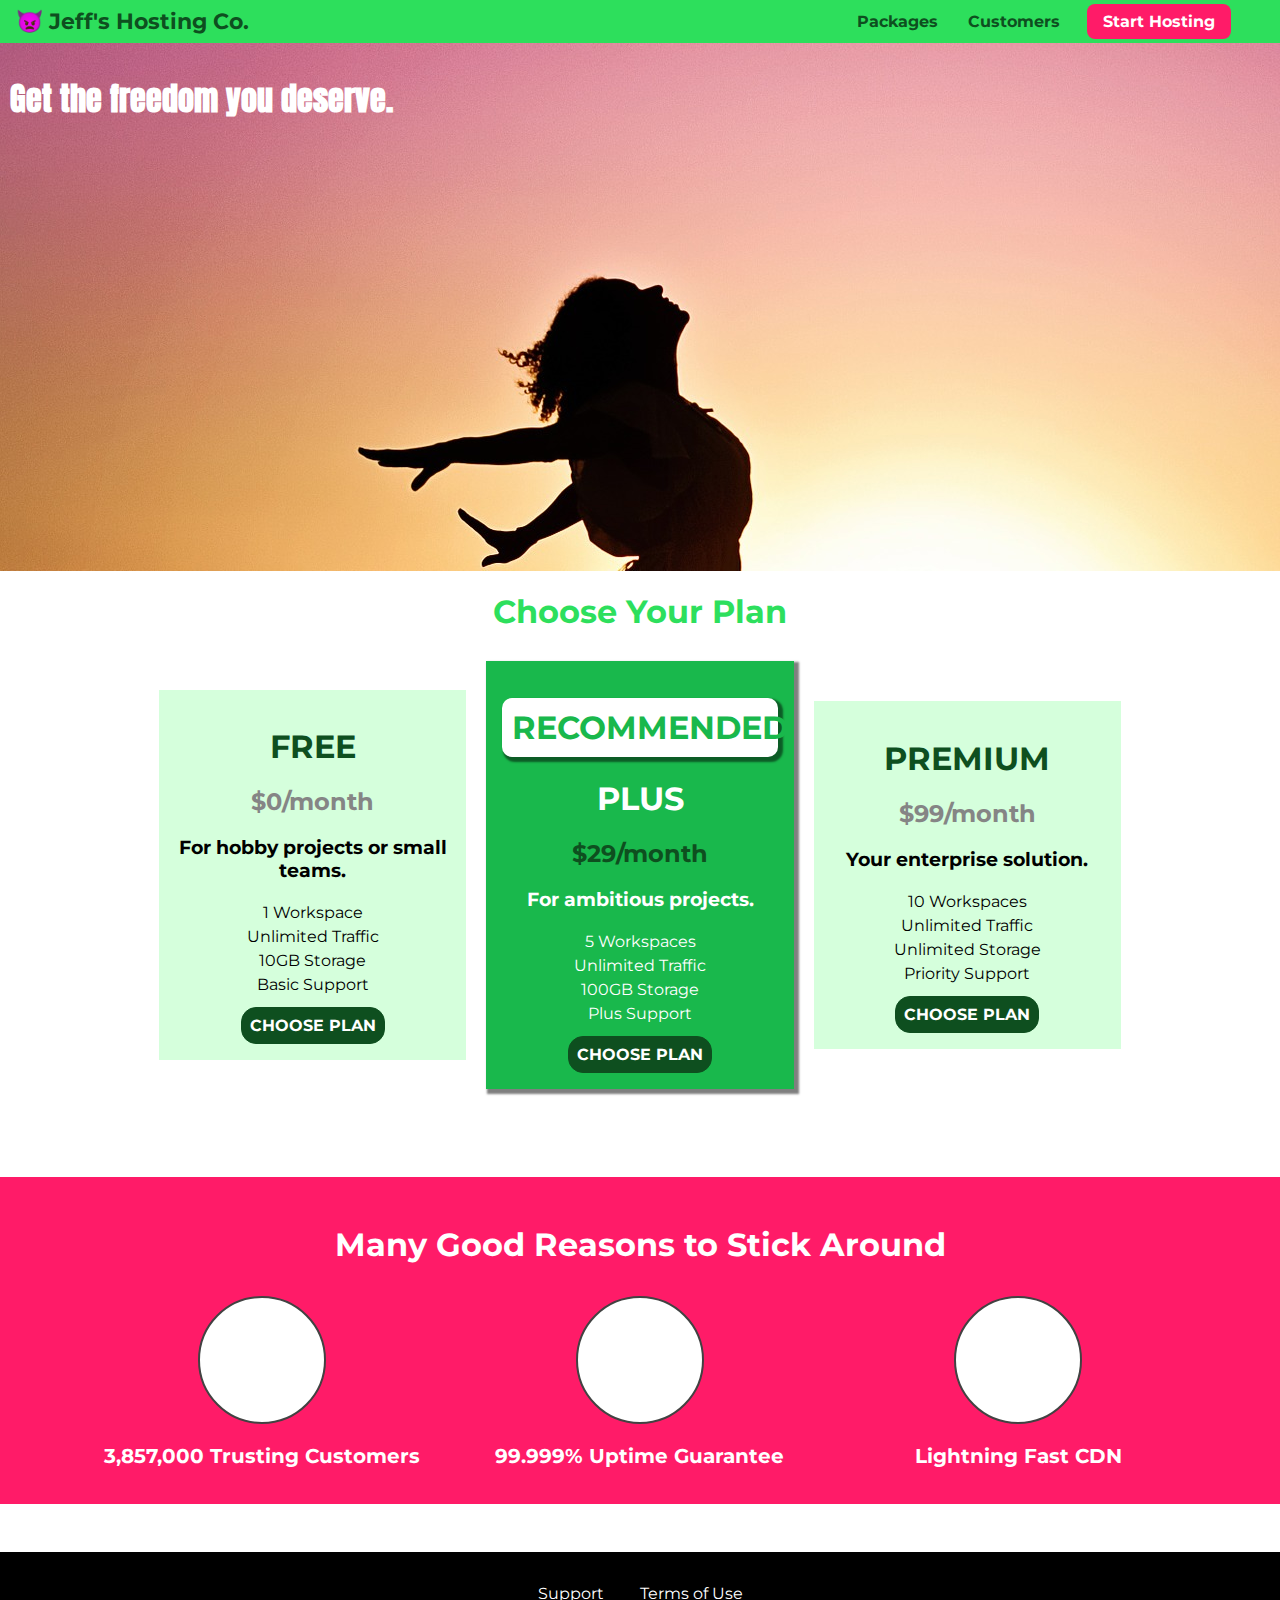
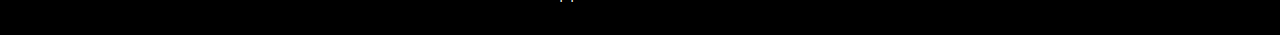
==== Jeff's Hosting/index.html @ f3dc3e1c "Jeff's Hosting" ====
<!DOCTYPE html>
<html lang="en">
<head>
    <meta charset="UTF-8">
    <meta http-equiv="X-UA-Compatible" content="ie=edge">
    <link rel="preconnect" href="https://fonts.googleapis.com">
    <link rel="preconnect" href="https://fonts.gstatic.com" crossorigin>
    <link href="https://fonts.googleapis.com/css2?family=Anton&family=Montserrat:wght@400,700&display=swap" rel="stylesheet">
    <link rel="stylesheet" href="shared.css">
    <link rel="stylesheet" href="main.css">
    <title>Jeff's Hosting Co.</title>
    <link rel="shortcut icon" href="stones.png">
</head>

<body>
    <header class="main-header">
        <div>
            <a href="index.html" class="main-header__brand">&#128127 Jeff's Hosting Co. </a>
        </div>
        <nav class="main-nav">
            <ul class="main-nav__items">
                <li class="main-nav__item">
                    <a href="packages/packages.html">Packages</a>
                </li>
                <li class="main-nav__item">
                    <a href="customers/index.html">Customers</a>
                </li>
                <li class="main-nav__item main-nav__item--cta">
                    <a href="start-hosting/index.html">Start Hosting</a>
                </li>
            </ul>
        </nav>
    </header>
    <main>
        <section id="product-overview">
            <h1>Get the freedom you deserve.</h1>
        </section>
        <section id="plans">
            <h1 class="section-title">Choose Your Plan</h1>
            <div class="plan__list">  
                <article class="plan">
                    <h1 class="plan__title">FREE</h1>
                    <h2 class="plan__price">$0/month</h2>
                    <h3>For hobby projects or small teams.</h3>
                    <ul class="plan__features">
                        <li>1 Workspace</li>
                        <li>Unlimited Traffic</li>
                        <li>10GB Storage</li>
                        <li>Basic Support</li>
                    </ul>
                    <div>
                        <button class="button">CHOOSE PLAN</button>
                    </div>
                </article>
                <article class="plan plan--highlighted">
                    <h1 class="plan__annotation">RECOMMENDED</h1>
                    <h1 class="plan__title">PLUS</h1>
                    <h2 class="plan__price">$29/month</h2>
                    <h3>For ambitious projects.</h3>
                    <ul class="plan__features">
                        <li>5 Workspaces</li>
                        <li>Unlimited Traffic</li>
                        <li>100GB Storage</li>
                        <li>Plus Support</li>
                    </ul>
                    <div>
                        <button class="button">CHOOSE PLAN</button>
                    </div>
                </article>
                <article class="plan">
                    <h1 class="plan__title">PREMIUM</h1>
                    <h2 class="plan__price">$99/month</h2>
                    <h3>Your enterprise solution.</h3>
                    <ul class="plan__features">
                        <li>10 Workspaces</li>
                        <li>Unlimited Traffic</li>
                        <li>Unlimited Storage</li>
                        <li>Priority Support</li>
                    </ul>
                    <div>
                        <button class="button">CHOOSE PLAN</button>
                    </div>
                </article>
            </div>
        </section>
        <section id="key-features">
            <h1 class="section-title">Many Good Reasons to Stick Around</h1>
            <ul class="key-features__list">
                <li class="key-features__item">
                    <div class="key-features__image">

                    </div>
                    <p class="key-features__description">3,857,000 Trusting Customers</p>
                </li>
                <li class="key-features__item">
                    <div class="key-features__image">

                    </div>
                    <p class="key-features__description">99.999% Uptime Guarantee</p>
                </li>
                <li class="key-features__item">
                    <div class="key-features__image">

                    </div>
                    <p class="key-features__description">Lightning Fast CDN</p>
                </li>
            </ul>
        </section>
    </main>
    <footer class="main-footer">
        <nav>
            <ul class="main-footer__links">
                <li class="main-footer__link">
                    <a href="#">Support</a>
                </li>
                <li class="main-footer__link">
                    <a href="#">Terms of Use</a>
                </li>
            </ul>
        </nav>
    </footer>
</body>
</html>
---- Jeff's Hosting/shared.css ----
* {
  box-sizing: border-box;
}

body {
  font-family: "Montserrat", sans-serif;
  margin: 0;
}

.main-header {
  width: 100%;
  background: #2ddf5c;
  padding: 8px 16px;
}

.button {
  background: #0e4f1f;
  color: white;
  font: inherit;
  border: 1.5px solid #0e4f1f;
  padding: 8px;
  border-radius: 15px;
  font-weight: bold;
  cursor: pointer;
}

.button:hover,
.button:active {
  background: white;
  color: #0e4f1f;
}

/* could have put the below inside the .main-header__brand styles but wanted to show use of a combinator selector*/
.main-header > div {
  display: inline-block;
  vertical-align: middle;
}

.main-header__brand {
  color: #0e4f1f;
  text-decoration: none;
  font-weight: bold;
  font-size: 22px;
}

.main-nav {
  display: inline-block;
  text-align: right;
  width: calc(100% - 250px);
  vertical-align: middle;
}
/* calc is used to deduct the width of the main-header__brand} */

.main-nav__items {
  margin: 0;
  padding: 0;
  list-style: none;
}

.main-nav__item {
  display: inline-block;
  margin-right: 20px;
}

.main-nav__item a {
  color: #0e4f1f;
  text-decoration: none;
  font-weight: bold;
  padding: 3px;
}

.main-nav__item a:hover,
.main-nav__item a:active {
  color: white;
  border-bottom: 5px solid white;
}

.main-nav__item--cta a {
  color: white;
  background: #ff1b68;
  padding: 8px 16px;
  border-radius: 8px;
}

.main-nav__item--cta a:hover,
.main-nav__item--cta a:active {
  color: #ff1b68;
  background: white;
  border: none;
}

.main-footer {
  background: black;
  padding: 32px;
  margin-top: 48px;
}

.main-footer__links {
  list-style: none;
  margin: 0;
  padding: 0;
  text-align: center;
}
.main-footer__link {
  display: inline-block;
  margin: 0 16px;
}

.main-footer__link a {
  text-decoration: none;
  color: white;
}

.main-footer__link a:hover,
.main-footer__link a:active {
  color: #ccc;
}
---- Jeff's Hosting/main.css ----
#product-overview {
  background: url("freedom.jpg");

  /* default for width is 100%, so doesn't really need to be set to 100, just used for examplw */
  width: 100%;
  height: 528px;
  padding: 10px;
}

#product-overview h1 {
  color: white;
  font-family: "Anton", sans-serif;
}

.section-title {
  color: #2ddf5d;
  text-align: center;
}

.plan__list {
  width: 80%;
  margin: auto;
  text-align: center;
}

.plan {
  background: #d5ffdc;
  display: inline-block;
  margin: 8px;
  padding: 16px;
  text-align: center;
  vertical-align: middle;
  width: 30%;
}

.plan__title {
  color: #0e4f1f;
}

.plan__price {
  color: #858585;
}

.plan--highlighted .plan__price {
  color: #0e4f1f;
}

.plan--highlighted .plan__title {
  color: white;
}
.plan__features {
  line-height: 1.5;
  list-style: none;
  margin: 10px;
  padding: 0;
}

.plan--highlighted {
  background: #19b84c;
  color: white;
  box-shadow: 3px 3px 2px 2px rgba(0, 0, 0, 0.5);
}

.plan__annotation {
  background: white;
  padding: 10px;
  border-radius: 10px;
  color: #19b84c;
  box-shadow: 3px 3px 2px 2px rgba(0, 0, 0, 0.5);
}

#key-features {
  background: #ff1b68;
  margin-top: 80px;
  padding: 16px;
}

#key-features .section-title {
  color: white;
  margin: 32px;
}

.key-features__list {
  list-style: none;
  margin: 0;
  padding: 0;
  text-align: center;
}

.key-features__item {
  display: inline-block;
  width: 30%;
  vertical-align: top;
}

.key-features__image {
  width: 128px;
  height: 128px;
  border-radius: 50%;
  background: white;
  margin: auto;
  border: 2px solid #424242;
}
.key-features__description {
  text-align: center;
  font-weight: bold;
  color: white;
  font-size: 20px;
}
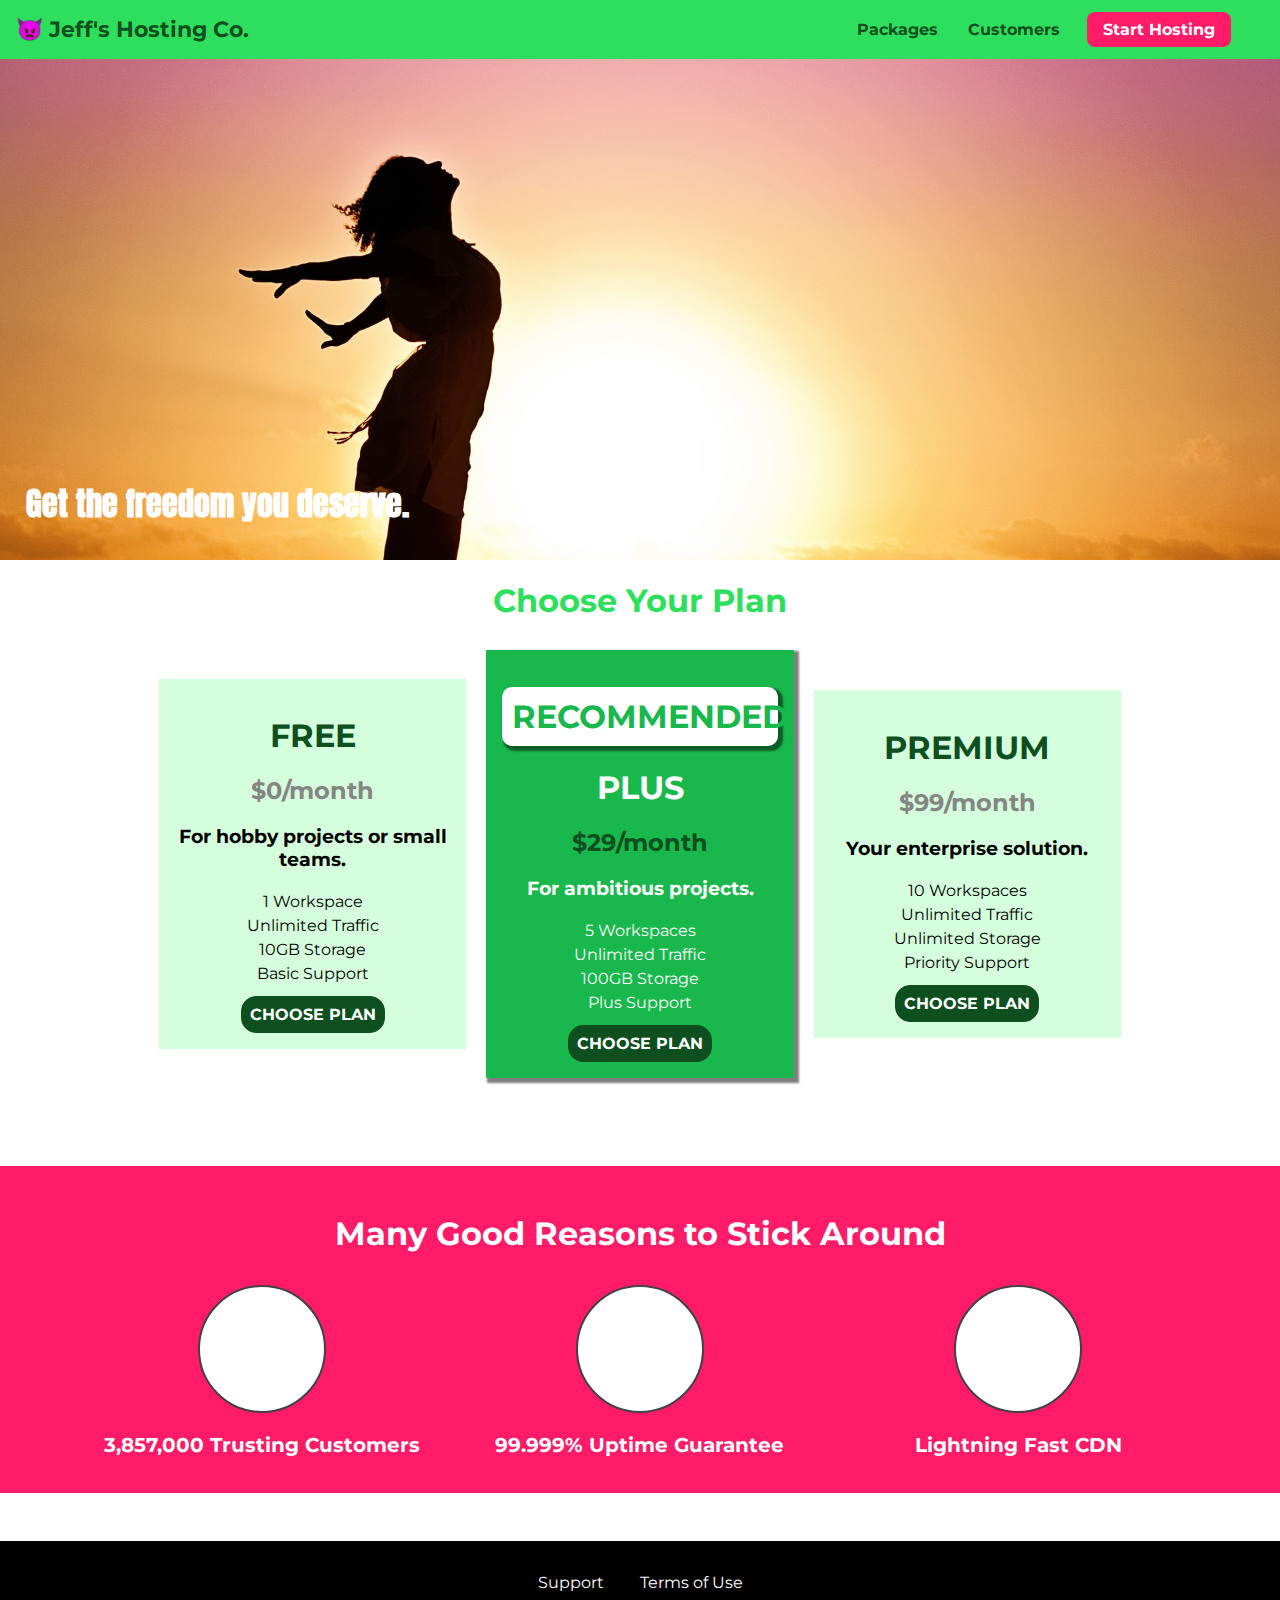
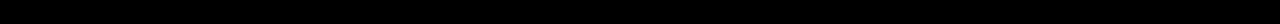
==== commit 27404cc9: "start csutomer page" ====
--- a/Jeff's Hosting/index.html
+++ b/Jeff's Hosting/index.html
@@ -23,7 +23,7 @@
                     <a href="packages/packages.html">Packages</a>
                 </li>
                 <li class="main-nav__item">
-                    <a href="customers/index.html">Customers</a>
+                    <a href="customers/customers.html">Customers</a>
                 </li>
                 <li class="main-nav__item main-nav__item--cta">
                     <a href="start-hosting/index.html">Start Hosting</a>
@@ -33,7 +33,7 @@
     </header>
     <main>
         <section id="product-overview">
-            <h1>Get the freedom you deserve.</h1>
+            <h1 >Get the freedom you deserve.</h1>
         </section>
         <section id="plans">
             <h1 class="section-title">Choose Your Plan</h1>
--- a/Jeff's Hosting/shared.css
+++ b/Jeff's Hosting/shared.css
@@ -5,12 +5,17 @@
 body {
   font-family: "Montserrat", sans-serif;
   margin: 0;
+  position: relative;
 }
 
 .main-header {
   width: 100%;
+  position: fixed;
+  top: 0;
+  left: 0;
   background: #2ddf5c;
-  padding: 8px 16px;
+  padding: 16px 16px;
+  z-index: 2;
 }
 
 .button {
--- a/Jeff's Hosting/main.css
+++ b/Jeff's Hosting/main.css
@@ -1,15 +1,25 @@
 #product-overview {
+  margin-top: 32px;
   background: url("freedom.jpg");
 
   /* default for width is 100%, so doesn't really need to be set to 100, just used for examplw */
+  background-size: cover;
+  /* 10% cropped from left of original image */
+
+  background-position: left 10%;
+  background-repeat: no-repeat;
   width: 100%;
   height: 528px;
   padding: 10px;
+  position: relative;
 }
 
 #product-overview h1 {
   color: white;
   font-family: "Anton", sans-serif;
+  position: absolute;
+  bottom: 2%;
+  left: 2%;
 }
 
 .section-title {
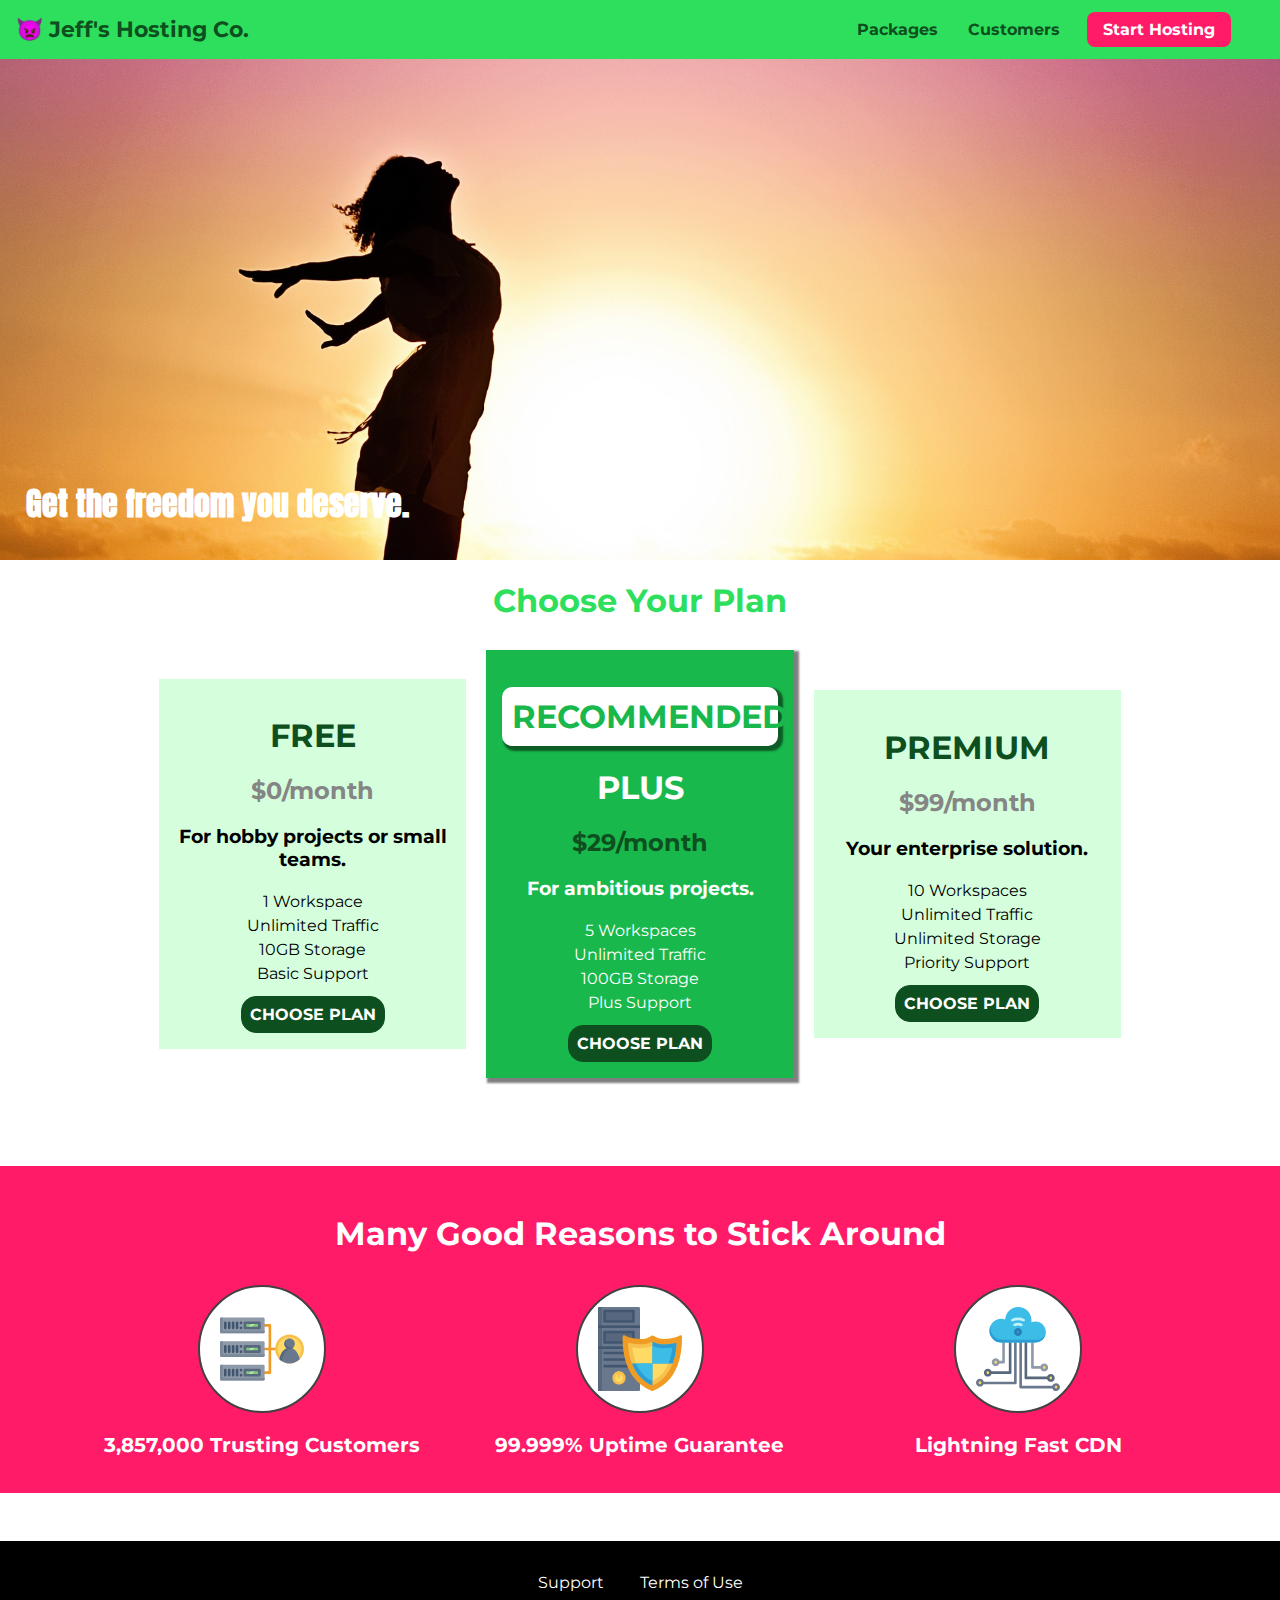
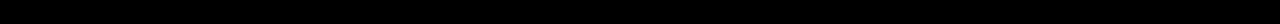
==== commit dbc1ae35: "add backdrop" ====
--- a/Jeff's Hosting/index.html
+++ b/Jeff's Hosting/index.html
@@ -13,6 +13,7 @@
 </head>
 
 <body>
+    <div class="backdrop"></div>
     <header class="main-header">
         <div>
             <a href="index.html" class="main-header__brand">&#128127 Jeff's Hosting Co. </a>
@@ -88,19 +89,183 @@
             <ul class="key-features__list">
                 <li class="key-features__item">
                     <div class="key-features__image">
+                        <svg viewBox="0 0 512 512">
+                            <path style="fill:#F09B24;" d="M344,248h-32V112c0-4.418-3.582-8-8-8h-40c-4.418,0-8,3.582-8,8s3.582,8,8,8h32v128h-32  c-4.418,0-8,3.582-8,8s3.582,8,8,8h32v128h-32c-4.418,0-8,3.582-8,8s3.582,8,8,8h40c4.418,0,8-3.582,8-8V264h32c4.418,0,8-3.582,8-8  S348.418,248,344,248z"
+                            />
+                            <path style="fill:#8E9AA9;" d="M264,64H8c-4.418,0-8,3.582-8,8v80c0,4.418,3.582,8,8,8h256c4.418,0,8-3.582,8-8V72  C272,67.582,268.418,64,264,64z"
+                            />
+                            <path style="fill:#7C899B;" d="M24,144c-4.418,0-8-3.582-8-8V64H8c-4.418,0-8,3.582-8,8v80c0,4.418,3.582,8,8,8h256  c4.418,0,8-3.582,8-8v-8H24z"
+                            />
+                            <rect x="152" y="96" style="fill:#B8E3A8;" width="88" height="32" />
+                            <g>
+                                <polygon style="fill:#7EC97D;" points="152,96 152,128 166,128 198,96  " />
+                                <polygon style="fill:#7EC97D;" points="220,96 188,128 240,128 240,96  " />
+                            </g>
+                            <path style="fill:#56677E;" d="M240,136h-88c-4.418,0-8-3.582-8-8V96c0-4.418,3.582-8,8-8h88c4.418,0,8,3.582,8,8v32  C248,132.418,244.418,136,240,136z M160,120h72v-16h-72V120z"
+                            />
+                            <g>
+                                <path style="fill:#435670;" d="M32,136c-4.418,0-8-3.582-8-8V96c0-4.418,3.582-8,8-8s8,3.582,8,8v32C40,132.418,36.418,136,32,136z   "
+                                />
+                                <path style="fill:#435670;" d="M56,136c-4.418,0-8-3.582-8-8V96c0-4.418,3.582-8,8-8s8,3.582,8,8v32C64,132.418,60.418,136,56,136z   "
+                                />
+                                <path style="fill:#435670;" d="M80,136c-4.418,0-8-3.582-8-8V96c0-4.418,3.582-8,8-8s8,3.582,8,8v32C88,132.418,84.418,136,80,136z   "
+                                />
+                                <path style="fill:#435670;" d="M104,136c-4.418,0-8-3.582-8-8V96c0-4.418,3.582-8,8-8s8,3.582,8,8v32   C112,132.418,108.418,136,104,136z"
+                                />
+                                <path style="fill:#435670;" d="M128,105c-4.418,0-8-3.582-8-8v-1c0-4.418,3.582-8,8-8s8,3.582,8,8v1   C136,101.418,132.418,105,128,105z"
+                                />
+                                <path style="fill:#435670;" d="M128,136c-4.418,0-8-3.582-8-8v-1c0-4.418,3.582-8,8-8s8,3.582,8,8v1   C136,132.418,132.418,136,128,136z"
+                                />
+                            </g>
+                            <path style="fill:#8E9AA9;" d="M264,208H8c-4.418,0-8,3.582-8,8v80c0,4.418,3.582,8,8,8h256c4.418,0,8-3.582,8-8v-80  C272,211.582,268.418,208,264,208z"
+                            />
+                            <path style="fill:#7C899B;" d="M24,288c-4.418,0-8-3.582-8-8v-72H8c-4.418,0-8,3.582-8,8v80c0,4.418,3.582,8,8,8h256  c4.418,0,8-3.582,8-8v-8H24z"
+                            />
+                            <rect x="152" y="240" style="fill:#B8E3A8;" width="88" height="32" />
+                            <g>
+                                <polygon style="fill:#7EC97D;" points="152,240 152,272 166,272 198,240  " />
+                                <polygon style="fill:#7EC97D;" points="220,240 188,272 240,272 240,240  " />
+                            </g>
+                            <path style="fill:#56677E;" d="M240,280h-88c-4.418,0-8-3.582-8-8v-32c0-4.418,3.582-8,8-8h88c4.418,0,8,3.582,8,8v32  C248,276.418,244.418,280,240,280z M160,264h72v-16h-72V264z"
+                            />
+                            <g>
+                                <path style="fill:#435670;" d="M32,280c-4.418,0-8-3.582-8-8v-32c0-4.418,3.582-8,8-8s8,3.582,8,8v32C40,276.418,36.418,280,32,280   z"
+                                />
+                                <path style="fill:#435670;" d="M56,280c-4.418,0-8-3.582-8-8v-32c0-4.418,3.582-8,8-8s8,3.582,8,8v32C64,276.418,60.418,280,56,280   z"
+                                />
+                                <path style="fill:#435670;" d="M80,280c-4.418,0-8-3.582-8-8v-32c0-4.418,3.582-8,8-8s8,3.582,8,8v32C88,276.418,84.418,280,80,280   z"
+                                />
+                                <path style="fill:#435670;" d="M104,280c-4.418,0-8-3.582-8-8v-32c0-4.418,3.582-8,8-8s8,3.582,8,8v32   C112,276.418,108.418,280,104,280z"
+                                />
+                                <path style="fill:#435670;" d="M128,249c-4.418,0-8-3.582-8-8v-1c0-4.418,3.582-8,8-8s8,3.582,8,8v1   C136,245.418,132.418,249,128,249z"
+                                />
+                                <path style="fill:#435670;" d="M128,280c-4.418,0-8-3.582-8-8v-1c0-4.418,3.582-8,8-8s8,3.582,8,8v1   C136,276.418,132.418,280,128,280z"
+                                />
+                            </g>
+                            <path style="fill:#8E9AA9;" d="M264,352H8c-4.418,0-8,3.582-8,8v80c0,4.418,3.582,8,8,8h256c4.418,0,8-3.582,8-8v-80  C272,355.582,268.418,352,264,352z"
+                            />
+                            <path style="fill:#7C899B;" d="M24,432c-4.418,0-8-3.582-8-8v-72H8c-4.418,0-8,3.582-8,8v80c0,4.418,3.582,8,8,8h256  c4.418,0,8-3.582,8-8v-8H24z"
+                            />
+                            <rect x="152" y="384" style="fill:#B8E3A8;" width="88" height="32" />
+                            <g>
+                                <polygon style="fill:#7EC97D;" points="152,384 152,416 166,416 198,384  " />
+                                <polygon style="fill:#7EC97D;" points="220,384 188,416 240,416 240,384  " />
+                            </g>
+                            <path style="fill:#56677E;" d="M240,424h-88c-4.418,0-8-3.582-8-8v-32c0-4.418,3.582-8,8-8h88c4.418,0,8,3.582,8,8v32  C248,420.418,244.418,424,240,424z M160,408h72v-16h-72V408z"
+                            />
+                            <g>
+                                <path style="fill:#435670;" d="M32,424c-4.418,0-8-3.582-8-8v-32c0-4.418,3.582-8,8-8s8,3.582,8,8v32C40,420.418,36.418,424,32,424   z"
+                                />
+                                <path style="fill:#435670;" d="M56,424c-4.418,0-8-3.582-8-8v-32c0-4.418,3.582-8,8-8s8,3.582,8,8v32C64,420.418,60.418,424,56,424   z"
+                                />
+                                <path style="fill:#435670;" d="M80,424c-4.418,0-8-3.582-8-8v-32c0-4.418,3.582-8,8-8s8,3.582,8,8v32C88,420.418,84.418,424,80,424   z"
+                                />
+                                <path style="fill:#435670;" d="M104,424c-4.418,0-8-3.582-8-8v-32c0-4.418,3.582-8,8-8s8,3.582,8,8v32   C112,420.418,108.418,424,104,424z"
+                                />
+                                <path style="fill:#435670;" d="M128,393c-4.418,0-8-3.582-8-8v-1c0-4.418,3.582-8,8-8s8,3.582,8,8v1   C136,389.418,132.418,393,128,393z"
+                                />
+                                <path style="fill:#435670;" d="M128,424c-4.418,0-8-3.582-8-8v-1c0-4.418,3.582-8,8-8s8,3.582,8,8v1   C136,420.418,132.418,424,128,424z"
+                                />
+                            </g>
+                            <path style="fill:#F7C14D;" d="M424,168c-48.523,0-88,39.477-88,88s39.477,88,88,88s88-39.477,88-88S472.523,168,424,168z" />
+                            <path style="fill:#FFDB66;" d="M424,184c-39.701,0-72,32.299-72,72s32.299,72,72,72s72-32.299,72-72S463.701,184,424,184z" />
+                            <path style="fill:#69788D;" d="M484.893,314.16C476.393,274.588,451.922,248,424,248s-52.393,26.588-60.893,66.16  c-0.605,2.82,0.354,5.749,2.511,7.664C381.731,336.124,402.465,344,424,344s42.269-7.876,58.381-22.176  C484.539,319.909,485.498,316.98,484.893,314.16z"
+                            />
+                            <path style="fill:#56677E;" d="M434.053,249.171C430.768,248.403,427.411,248,424,248c-27.922,0-52.393,26.588-60.893,66.16  c-0.605,2.82,0.354,5.749,2.511,7.664c3.383,3.002,6.979,5.703,10.734,8.125C384.904,286.243,407.373,255.378,434.053,249.171z"
+                            />
+                            <path style="fill:#69788D;" d="M424,192c-17.645,0-32,14.355-32,32s14.355,32,32,32s32-14.355,32-32S441.645,192,424,192z" />
+                            <path style="fill:#56677E;" d="M432,248c-17.645,0-32-14.355-32-32c0-6.783,2.128-13.076,5.742-18.258  C397.444,203.53,392,213.138,392,224c0,17.645,14.355,32,32,32c10.862,0,20.471-5.444,26.258-13.742  C445.076,245.872,438.783,248,432,248z"
+                            />
 
+                        </svg>
                     </div>
                     <p class="key-features__description">3,857,000 Trusting Customers</p>
                 </li>
                 <li class="key-features__item">
                     <div class="key-features__image">
-
+                        <svg viewBox="0 0 512 512">
+                            <path style="fill:#69788D;" d="M248,0H8C3.582,0,0,3.582,0,8v496c0,4.418,3.582,8,8,8h240c4.418,0,8-3.582,8-8V8  C256,3.582,252.418,0,248,0z"
+                            />
+                            <path style="fill:#56677E;" d="M24,504V8c0-4.418,3.582-8,8-8H8C3.582,0,0,3.582,0,8v496c0,4.418,3.582,8,8,8h24  C27.582,512,24,508.418,24,504z"
+                            />
+                            <g>
+                                <rect x="0" y="112" style="fill:#435670;" width="256" height="16" />
+                                <rect x="0" y="240" style="fill:#435670;" width="256" height="16" />
+                            </g>
+                            <path style="fill:#F7C14D;" d="M128,392c-22.056,0-40,17.944-40,40s17.944,40,40,40s40-17.944,40-40S150.056,392,128,392z" />
+                            <path style="fill:#FFDB66;" d="M128,408c-13.233,0-24,10.767-24,24s10.767,24,24,24s24-10.767,24-24S141.233,408,128,408z" />
+                            <path style="fill:#F7C14D;" d="M128,392c-2.739,0-5.414,0.278-8,0.805V424c0,4.418,3.582,8,8,8c4.418,0,8-3.582,8-8v-31.195  C133.414,392.278,130.739,392,128,392z"
+                            />
+                            <g>
+                                <path style="fill:#435670;" d="M216,288H40c-4.418,0-8-3.582-8-8s3.582-8,8-8h176c4.418,0,8,3.582,8,8S220.418,288,216,288z"
+                                />
+                                <path style="fill:#435670;" d="M216,328H40c-4.418,0-8-3.582-8-8s3.582-8,8-8h176c4.418,0,8,3.582,8,8S220.418,328,216,328z"
+                                />
+                                <path style="fill:#435670;" d="M216,368H40c-4.418,0-8-3.582-8-8s3.582-8,8-8h176c4.418,0,8,3.582,8,8S220.418,368,216,368z"
+                                />
+                                <path style="fill:#435670;" d="M216,16H40c-4.418,0-8,3.582-8,8v64c0,4.418,3.582,8,8,8h176c4.418,0,8-3.582,8-8V24   C224,19.582,220.418,16,216,16z"
+                                />
+                            </g>
+                            <rect x="48" y="32" style="fill:#56677E;" width="160" height="48" />
+                            <path style="fill:#435670;" d="M216,144H40c-4.418,0-8,3.582-8,8v64c0,4.418,3.582,8,8,8h176c4.418,0,8-3.582,8-8v-64  C224,147.582,220.418,144,216,144z"
+                            />
+                            <rect x="48" y="160" style="fill:#56677E;" width="160" height="48" />
+                            <path style="fill:#F09B24;" d="M511.747,180.237c-0.194-6.537-8.107-10.107-13.135-5.894c-5.6,4.693-42.904,21.282-98.514,21.282  c-33.45,0-64.625-20.999-64.929-21.206c-2.9-1.991-6.764-1.85-9.512,0.346c-2.677,2.135-27.201,20.86-63.793,20.86  c-55.607,0-92.914-16.589-98.515-21.282c-5.028-4.211-12.941-0.645-13.135,5.894c-1.634,54.834,4.655,105.941,18.693,151.903  c12.096,39.604,29.759,74.047,52.497,102.373c27.538,34.304,62.743,59.882,104.66,76.045c3.069,1.918,6.757,1.921,9.83,0  c41.917-16.163,77.122-41.741,104.66-76.045c22.738-28.326,40.401-62.77,52.497-102.373  C507.092,286.179,513.381,235.071,511.747,180.237z"
+                            />
+                            <path style="fill:#F7C14D;" d="M476.21,221.226c-1.953-1.631-4.568-2.235-7.036-1.628c-21.686,5.327-44.926,8.028-69.075,8.028  c-25.926,0-49.633-8.975-64.955-16.504c-2.307-1.134-5.016-1.091-7.284,0.116c-14.059,7.477-36.919,16.388-65.994,16.388  c-24.153,0-47.394-2.701-69.075-8.028c-5.155-1.268-10.221,2.966-9.894,8.261c2.077,33.693,7.668,65.635,16.616,94.935  c22.774,74.565,66.139,126.334,128.888,153.868c2.032,0.891,4.397,0.891,6.43,0c61.777-27.107,104.716-78.876,127.62-153.868  c8.948-29.3,14.539-61.241,16.616-94.935C479.224,225.319,478.163,222.856,476.21,221.226z"
+                            />
+                            <path style="fill:#FFDB66;" d="M331.609,451.727c-52.604-25.289-89.304-70.987-109.144-135.944  c-6.532-21.39-11.162-44.336-13.82-68.447c17.133,2.852,34.952,4.291,53.22,4.291c29.394,0,53.376-7.793,69.978-15.561  c17.44,7.736,41.656,15.561,68.256,15.561c18.267,0,36.085-1.439,53.219-4.291c-2.659,24.112-7.288,47.06-13.82,68.448  C419.545,381.108,383.27,426.805,331.609,451.727z"
+                            />
+                            <g>
+                                <path style="fill:#2C9DD4;" d="M479.066,227.858c0.157-2.539-0.903-5.002-2.856-6.633s-4.568-2.235-7.036-1.628   c-21.686,5.327-44.926,8.028-69.075,8.028c-25.926,0-49.633-8.975-64.955-16.504c-1.057-0.52-2.2-0.78-3.345-0.806l-0.072,133.351   h123.601c2.556-6.746,4.933-13.702,7.123-20.874C471.398,293.493,476.989,261.552,479.066,227.858z"
+                                />
+                                <path style="fill:#2C9DD4;" d="M206.658,343.667c24.153,63.42,65.028,108.108,121.743,132.995c1.031,0.452,2.147,0.673,3.263,0.666   l0.063-133.661H206.658z"
+                                />
+                            </g>
+                            <g>
+                                <path style="fill:#3CBDE8;" d="M439.497,315.783c6.532-21.389,11.161-44.336,13.82-68.448c-17.134,2.852-34.952,4.291-53.219,4.291   c-26.6,0-50.815-7.824-68.256-15.561l-0.116,107.601h97.758C433.179,334.807,436.524,325.518,439.497,315.783z"
+                                />
+                                <path style="fill:#3CBDE8;" d="M232.523,343.667c21.144,50.298,54.363,86.56,99.087,108.06l0.117-108.06H232.523z" />
+                            </g>
+                        </svg>
                     </div>
                     <p class="key-features__description">99.999% Uptime Guarantee</p>
                 </li>
                 <li class="key-features__item">
                     <div class="key-features__image">
-
+                        <svg viewBox="0 0 512 512">
+                            <path style="fill:#8E9AA9;" d="M168,200c-4.418,0-8,3.582-8,8v120h-17.376c-3.302-9.311-12.194-16-22.624-16  c-13.234,0-24,10.767-24,24s10.766,24,24,24c10.429,0,19.321-6.689,22.624-16H168c4.418,0,8-3.582,8-8V208  C176,203.582,172.418,200,168,200z"
+                            />
+                            <path style="fill:#FFDB66;" d="M120,328c-4.411,0-8,3.589-8,8s3.589,8,8,8s8-3.589,8-8S124.411,328,120,328z" />
+                            <path style="fill:#56677E;" d="M208,200c-4.418,0-8,3.582-8,8v184H94.624C91.322,382.689,82.43,376,72,376  c-13.234,0-24,10.767-24,24s10.766,24,24,24c10.429,0,19.321-6.689,22.624-16H208c4.418,0,8-3.582,8-8V208  C216,203.582,212.418,200,208,200z"
+                            />
+                            <path style="fill:#FFDB66;" d="M72,392c-4.411,0-8,3.589-8,8s3.589,8,8,8s8-3.589,8-8S76.411,392,72,392z" />
+                            <path style="fill:#69788D;" d="M240,208c-4.418,0-8,3.582-8,8v239H47.24c-2.671-10.34-12.078-18-23.24-18c-13.234,0-24,10.767-24,24  s10.766,24,24,24c9.666,0,18.009-5.747,21.809-14H240c4.418,0,8-3.582,8-8V216C248,211.582,244.418,208,240,208z"
+                            />
+                            <path style="fill:#FFDB66;" d="M24,453c-4.411,0-8,3.589-8,8s3.589,8,8,8s8-3.589,8-8S28.411,453,24,453z" />
+                            <path style="fill:#69788D;" d="M488,464c-10.429,0-19.321,6.689-22.624,16H280V208c0-4.418-3.582-8-8-8s-8,3.582-8,8v280  c0,4.418,3.582,8,8,8h193.376c3.302,9.311,12.194,16,22.624,16c13.234,0,24-10.767,24-24S501.234,464,488,464z"
+                            />
+                            <path style="fill:#FFDB66;" d="M488,480c-4.411,0-8,3.589-8,8s3.589,8,8,8s8-3.589,8-8S492.411,480,488,480z" />
+                            <path style="fill:#56677E;" d="M456,408c-10.429,0-19.321,6.689-22.624,16H312V208c0-4.418-3.582-8-8-8s-8,3.582-8,8v224  c0,4.418,3.582,8,8,8h129.376c3.302,9.311,12.194,16,22.624,16c13.234,0,24-10.767,24-24S469.234,408,456,408z"
+                            />
+                            <path style="fill:#FFDB66;" d="M456,424c-4.411,0-8,3.589-8,8s3.589,8,8,8s8-3.589,8-8S460.411,424,456,424z" />
+                            <path style="fill:#8E9AA9;" d="M416,344c-10.429,0-19.321,6.689-22.624,16H352V208c0-4.418-3.582-8-8-8s-8,3.582-8,8v160  c0,4.418,3.582,8,8,8h49.376c3.302,9.311,12.194,16,22.624,16c13.234,0,24-10.767,24-24S429.234,344,416,344z"
+                            />
+                            <path style="fill:#FFDB66;" d="M416,360c-4.411,0-8,3.589-8,8s3.589,8,8,8s8-3.589,8-8S420.411,360,416,360z" />
+                            <path style="fill:#3CBDE8;" d="M362,88c-8.741,0-17.231,1.751-25.06,5.085C337.646,88.797,338,84.43,338,80  c0-44.112-35.888-80-80-80c-42.823,0-77.895,33.816-79.909,76.149C170.393,73.415,162.244,72,154,72c-39.701,0-72,32.299-72,72  s32.299,72,72,72h208c35.29,0,64-28.71,64-64S397.29,88,362,88z"
+                            />
+                            <path style="fill:#2C9DD4;" d="M368,200H160c-39.701,0-72-32.299-72-72c0-5.863,0.721-11.559,2.05-17.019  C84.918,120.88,82,132.102,82,144c0,39.701,32.299,72,72,72h208c30.389,0,55.88-21.296,62.379-49.743  C413.565,186.327,392.352,200,368,200z"
+                            />
+                            <path style="fill:#2A7DB5;" d="M256,128c-13.234,0-24,10.767-24,24s10.766,24,24,24c13.233,0,24-10.767,24-24S269.233,128,256,128z"
+                            />
+                            <path style="fill:#2C9DD4;" d="M256,144c-4.411,0-8,3.589-8,8s3.589,8,8,8c4.411,0,8-3.589,8-8S260.411,144,256,144z" />
+                            <g>
+                                <path style="fill:#C5F1FA;" d="M221.755,87.695c-2.994,0-5.864-1.688-7.233-4.572c-1.894-3.991-0.194-8.763,3.798-10.657   C230.157,66.849,242.834,64,256,64c13.166,0,25.844,2.849,37.68,8.466c3.992,1.895,5.692,6.666,3.798,10.657   s-6.666,5.692-10.657,3.798C277.144,82.328,266.774,80,256,80c-10.774,0-21.144,2.328-30.821,6.921   C224.072,87.446,222.904,87.695,221.755,87.695z"
+                                />
+                                <path style="fill:#C5F1FA;" d="M276.545,116.618c-1.148,0-2.316-0.249-3.424-0.774C267.745,113.293,261.985,112,256,112   c-5.985,0-11.745,1.293-17.121,3.844c-3.991,1.895-8.763,0.192-10.657-3.798c-1.894-3.992-0.193-8.764,3.798-10.657   C239.557,97.813,247.625,96,256,96c8.376,0,16.444,1.813,23.98,5.389c3.991,1.894,5.692,6.665,3.798,10.657   C282.41,114.93,279.539,116.618,276.545,116.618z"
+                                />
+                            </g>
+                        </svg>
                     </div>
                     <p class="key-features__description">Lightning Fast CDN</p>
                 </li>
--- a/Jeff's Hosting/shared.css
+++ b/Jeff's Hosting/shared.css
@@ -5,7 +5,17 @@
 body {
   font-family: "Montserrat", sans-serif;
   margin: 0;
-  position: relative;
+}
+
+.backdrop {
+  position: fixed;
+  display: none;
+  top: 0;
+  left: 0;
+  z-index: 100;
+  width: 100%;
+  height: 100%;
+  background: rgba(0, 0, 0, 0.5);
 }
 
 .main-header {
--- a/Jeff's Hosting/main.css
+++ b/Jeff's Hosting/main.css
@@ -1,11 +1,10 @@
 #product-overview {
   margin-top: 32px;
+  /* background-image: linear-gradient(red, blue); */
   background: url("freedom.jpg");
-
   /* default for width is 100%, so doesn't really need to be set to 100, just used for examplw */
   background-size: cover;
   /* 10% cropped from left of original image */
-
   background-position: left 10%;
   background-repeat: no-repeat;
   width: 100%;
@@ -107,6 +106,7 @@
   width: 128px;
   height: 128px;
   border-radius: 50%;
+  padding: 20px;
   background: white;
   margin: auto;
   border: 2px solid #424242;
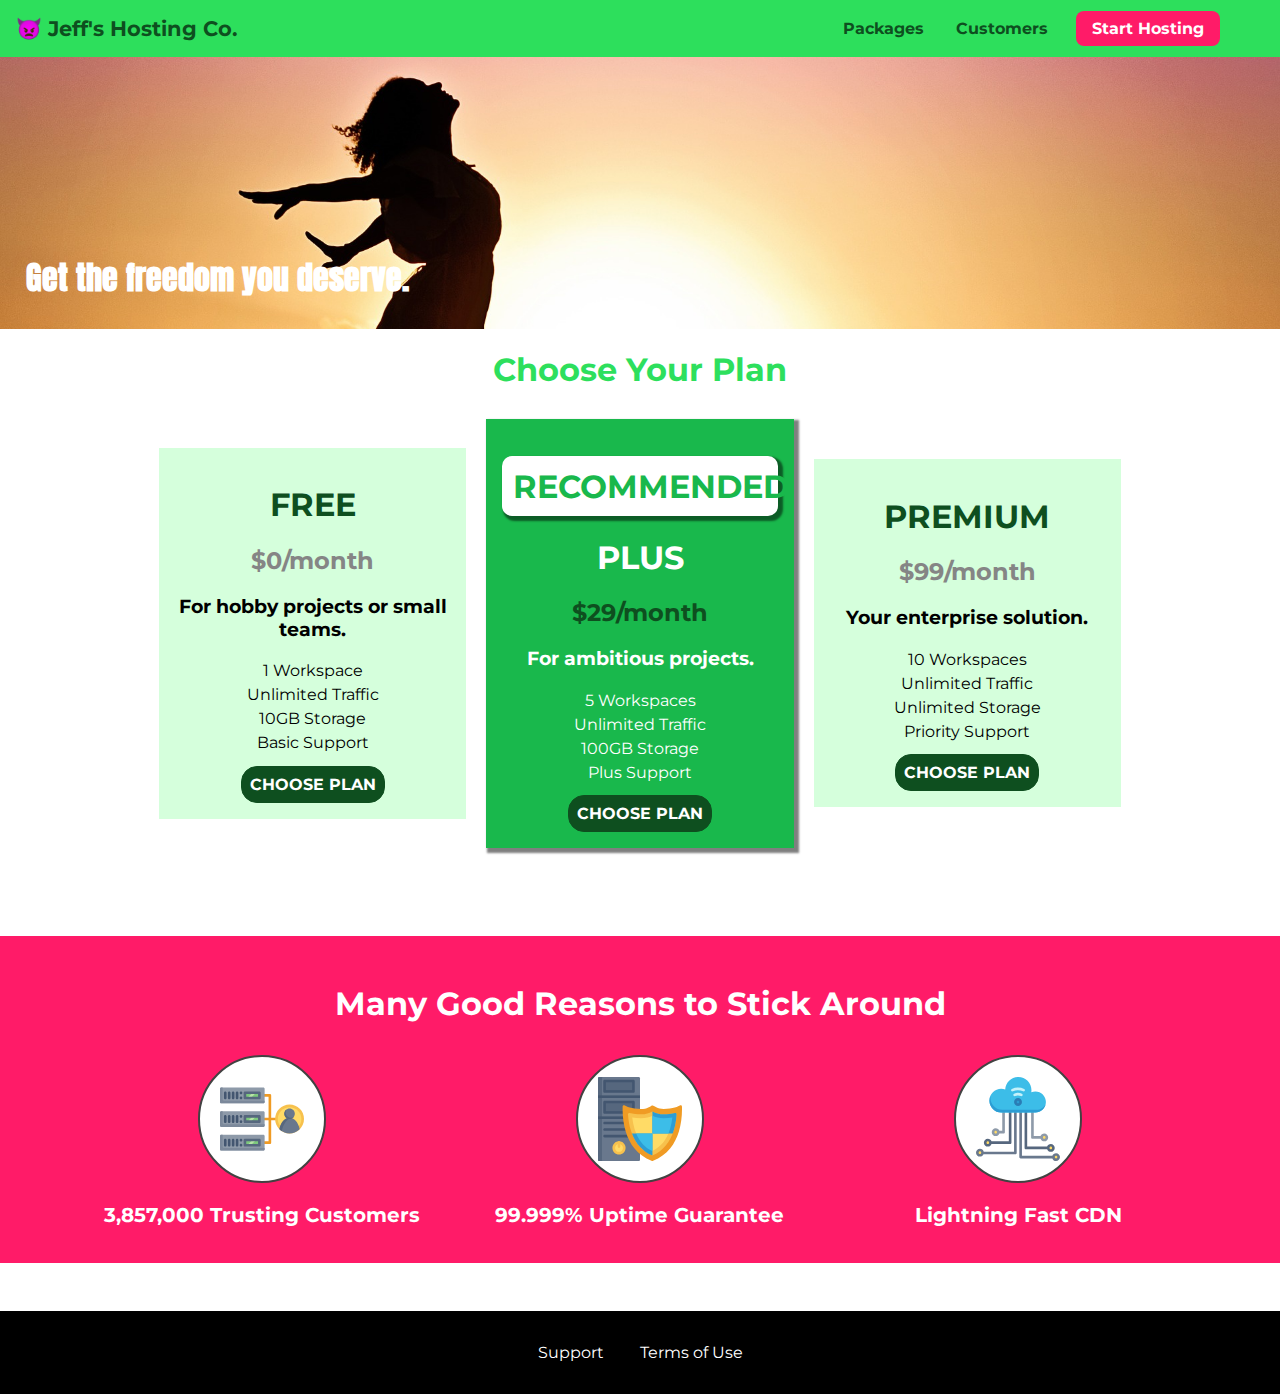
==== commit c9e7ff2b: "modal and b-drop javascript" ====
--- a/Jeff's Hosting/index.html
+++ b/Jeff's Hosting/index.html
@@ -14,6 +14,13 @@
 
 <body>
     <div class="backdrop"></div>
+    <div class="modal">
+        <h1 class="modal__title">Do you want to continue?</h1>
+        <div class="modal__actions">
+            <a href="start-hosting/index.html" class="modal__action">Yes!</a>
+            <button class="modal__action modal__action--negative" type="button">No!</button>
+        </div>
+    </div>
     <header class="main-header">
         <div>
             <a href="index.html" class="main-header__brand">&#128127 Jeff's Hosting Co. </a>
@@ -284,5 +291,6 @@
             </ul>
         </nav>
     </footer>
+    <script src="shared.js"></script>
 </body>
 </html>--- a/Jeff's Hosting/shared.css
+++ b/Jeff's Hosting/shared.css
@@ -13,8 +13,8 @@
   top: 0;
   left: 0;
   z-index: 100;
-  width: 100%;
-  height: 100%;
+  width: 100vw;
+  height: 100vh;
   background: rgba(0, 0, 0, 0.5);
 }
 
@@ -24,7 +24,7 @@
   top: 0;
   left: 0;
   background: #2ddf5c;
-  padding: 16px 16px;
+  padding: 1rem 1rem;
   z-index: 2;
 }
 
@@ -33,8 +33,8 @@
   color: white;
   font: inherit;
   border: 1.5px solid #0e4f1f;
-  padding: 8px;
-  border-radius: 15px;
+  padding: 0.5rem;
+  border-radius: 1rem;
   font-weight: bold;
   cursor: pointer;
 }
@@ -55,7 +55,7 @@
   color: #0e4f1f;
   text-decoration: none;
   font-weight: bold;
-  font-size: 22px;
+  font-size: 1.3rem;
 }
 
 .main-nav {
@@ -74,14 +74,14 @@
 
 .main-nav__item {
   display: inline-block;
-  margin-right: 20px;
+  margin-right: 1.25rem;
 }
 
 .main-nav__item a {
   color: #0e4f1f;
   text-decoration: none;
   font-weight: bold;
-  padding: 3px;
+  padding: 0.25rem;
 }
 
 .main-nav__item a:hover,
@@ -93,8 +93,8 @@
 .main-nav__item--cta a {
   color: white;
   background: #ff1b68;
-  padding: 8px 16px;
-  border-radius: 8px;
+  padding: 0.5rem 1rem;
+  border-radius: 0.5rem;
 }
 
 .main-nav__item--cta a:hover,
@@ -106,8 +106,8 @@
 
 .main-footer {
   background: black;
-  padding: 32px;
-  margin-top: 48px;
+  padding: 2rem;
+  margin-top: 3rem;
 }
 
 .main-footer__links {
@@ -118,7 +118,7 @@
 }
 .main-footer__link {
   display: inline-block;
-  margin: 0 16px;
+  margin: 0 1rem;
 }
 
 .main-footer__link a {
--- a/Jeff's Hosting/main.css
+++ b/Jeff's Hosting/main.css
@@ -1,15 +1,17 @@
 #product-overview {
-  margin-top: 32px;
+  margin-top: 2rem;
   /* background-image: linear-gradient(red, blue); */
-  background: url("freedom.jpg");
+  background: url("freedom.jpg") left 10% bottom 80% / cover no-repeat
+    border-box;
   /* default for width is 100%, so doesn't really need to be set to 100, just used for examplw */
-  background-size: cover;
+  /* background-size: cover; */
   /* 10% cropped from left of original image */
-  background-position: left 10%;
-  background-repeat: no-repeat;
-  width: 100%;
-  height: 528px;
-  padding: 10px;
+  /* background-position: left 10% bottom 20%; */
+  /* background-repeat: no-repeat; */
+  width: 100vw;
+  /* width: 100%; using vh and vh on windows leaves scrollbars showing. Use % if it bugs you. Can google other code too*/
+  height: 33vh;
+  /* padding: 0.65rem; */
   position: relative;
 }
 
@@ -35,8 +37,8 @@
 .plan {
   background: #d5ffdc;
   display: inline-block;
-  margin: 8px;
-  padding: 16px;
+  margin: 0.5rem;
+  padding: 1rem;
   text-align: center;
   vertical-align: middle;
   width: 30%;
@@ -60,7 +62,7 @@
 .plan__features {
   line-height: 1.5;
   list-style: none;
-  margin: 10px;
+  margin: 0.65rem;
   padding: 0;
 }
 
@@ -72,7 +74,7 @@
 
 .plan__annotation {
   background: white;
-  padding: 10px;
+  padding: 0.65rem;
   border-radius: 10px;
   color: #19b84c;
   box-shadow: 3px 3px 2px 2px rgba(0, 0, 0, 0.5);
@@ -80,13 +82,13 @@
 
 #key-features {
   background: #ff1b68;
-  margin-top: 80px;
-  padding: 16px;
+  margin-top: 5rem;
+  padding: 1rem;
 }
 
 #key-features .section-title {
   color: white;
-  margin: 32px;
+  margin: 2rem;
 }
 
 .key-features__list {
@@ -103,10 +105,10 @@
 }
 
 .key-features__image {
-  width: 128px;
-  height: 128px;
-  border-radius: 50%;
-  padding: 20px;
+  width: 8rem;
+  height: 8rem;
+  border-radius: 100rem;
+  padding: 1.25rem;
   background: white;
   margin: auto;
   border: 2px solid #424242;
@@ -115,5 +117,54 @@
   text-align: center;
   font-weight: bold;
   color: white;
-  font-size: 20px;
+  font-size: 1.25rem;
 }
+
+.modal {
+  position: fixed;
+  display: none;
+  z-index: 200;
+  top: 20%;
+  left: 30%;
+  width: 40%;
+  background: white;
+  padding: 1rem;
+  border: 1px solid #ccc;
+  box-shadow: 1px 1px 1px rgba(0, 0, 0, 0.5);
+}
+
+.modal__title {
+  text-align: center;
+  margin: 0 0 1rem 0;
+}
+
+.modal__actions {
+  text-align: center;
+}
+
+.modal__action {
+  border: 1px solid #0e4f1f;
+  background: #0e4f1f;
+  text-decoration: none;
+  color: white;
+  font: inherit;
+  padding: 0.5rem 1rem;
+  cursor: pointer;
+}
+
+.modal__action:hover,
+.modal__action:active {
+  background: #2ddf5c;
+  border-color: #2ddf5c;
+}
+
+.modal__action--negative {
+  background: red;
+  border-color: red;
+}
+
+.modal__action--negative:hover,
+.modal__action--negative:active {
+  background: #ff5454;
+  border-color: #ff5454;
+}
